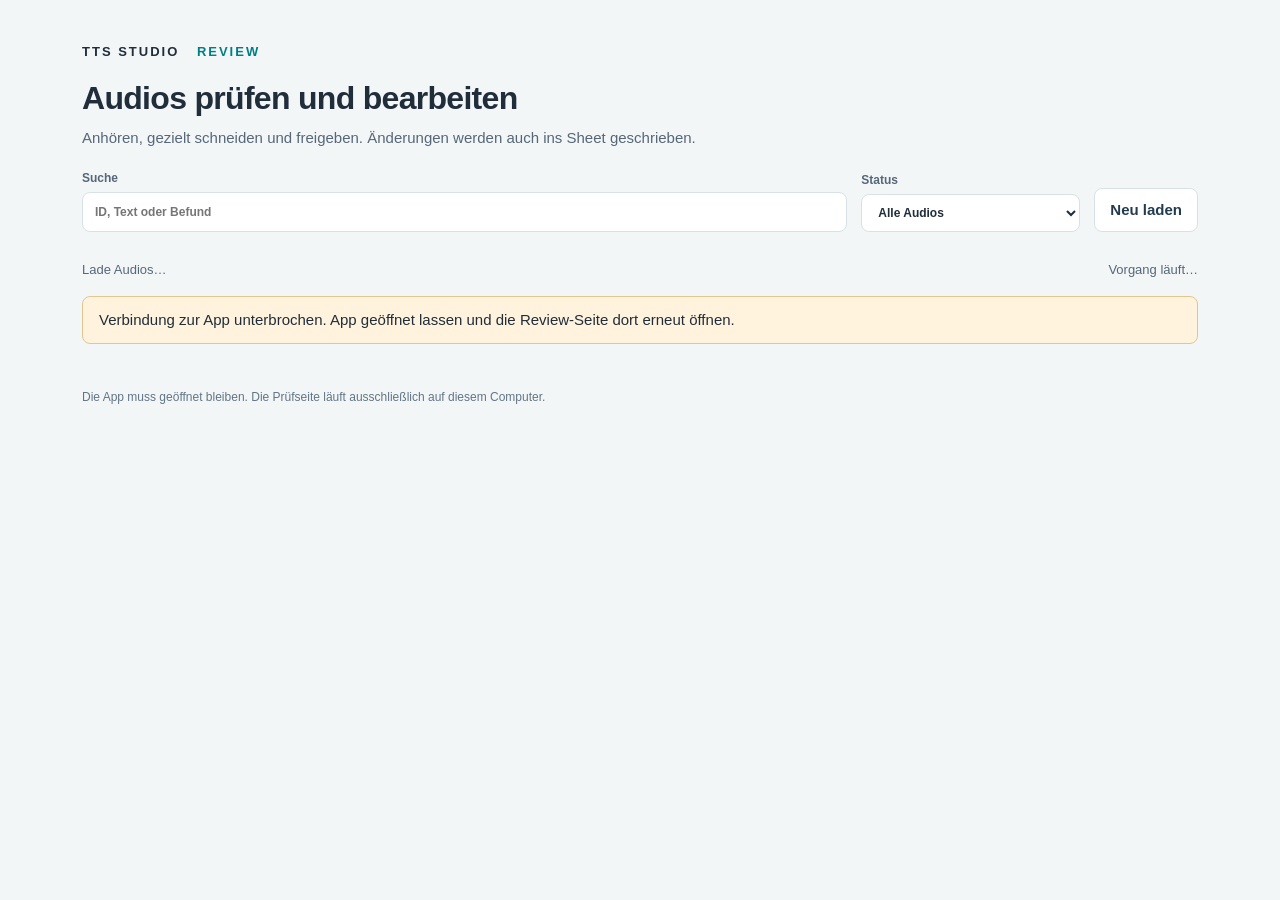
==== webui/review.html @ ef04a105 "Add interactive audio review with trimming, regeneration and recoverable sheet sync" ====
<!doctype html>
<html lang="de"><head><meta charset="utf-8"><meta name="viewport" content="width=device-width,initial-scale=1"><title>TTS Studio · Audio prüfen</title><link rel="stylesheet" href="review.css"><script defer src="review.js"></script></head>
<body><header><div class="brand">TTS STUDIO <span>REVIEW</span></div><h1>Audios prüfen und bearbeiten</h1><p>Anhören, gezielt schneiden und freigeben. Änderungen werden auch ins Sheet geschrieben.</p><div class="toolbar"><label>Suche<input id="search" type="search" placeholder="ID, Text oder Befund"></label><label>Status<select id="filter"><option value="all">Alle Audios</option><option value="review needed">Prüfung erforderlich</option><option value="passed">Freigegeben</option><option value="sync">Synchronisierung ausstehend</option></select></label><button id="reload">Neu laden</button></div></header>
<main><div class="summary"><span id="count">Lade Audios…</span><span id="job" role="status">Verbinde…</span></div><div id="notice" role="alert" hidden></div><div id="entries"></div></main><footer>Die App muss geöffnet bleiben. Die Prüfseite läuft ausschließlich auf diesem Computer.</footer></body></html>
---- webui/review.css ----
:root{font:15px/1.5 -apple-system,BlinkMacSystemFont,"Segoe UI",sans-serif;color:#202d3a;background:#f3f6f7;--accent:#007f83;--line:#d8e2e5}*{box-sizing:border-box}body{margin:0}header,main,footer{max-width:1180px;margin:auto;padding:28px 32px}header{padding-top:42px}h1{font-size:32px;letter-spacing:-.7px;margin:12px 0 4px}p{margin:5px 0 20px;color:#566778}.brand{font-size:13px;font-weight:800;letter-spacing:2px}.brand span{color:var(--accent);margin-left:12px}label{display:flex;flex-direction:column;gap:5px;font-size:12px;font-weight:650;color:#566778}.toolbar{display:flex;gap:14px;align-items:end}.toolbar label:first-child{flex:1}input,select,textarea,button{font:inherit}input,select,textarea{padding:10px 12px;border:1px solid var(--line);border-radius:8px;background:white;color:#202d3a;min-width:0}button{border:1px solid var(--line);background:white;border-radius:8px;padding:10px 15px;font-weight:600;cursor:pointer;color:#223b4e}button:hover:not(:disabled){border-color:var(--accent);color:var(--accent)}button.primary{background:var(--accent);border-color:var(--accent);color:white}button:disabled{opacity:.45;cursor:wait}button:focus-visible,input:focus-visible,select:focus-visible,summary:focus-visible{outline:3px solid #77cbcf;outline-offset:2px}main{padding-top:0}.summary{display:flex;justify-content:space-between;gap:16px;font-size:13px;color:#566778;margin:0 0 16px}#notice{background:#fff3dd;border:1px solid #e3c58f;border-radius:8px;padding:12px 16px;margin-bottom:16px;white-space:pre-wrap;overflow-wrap:anywhere}.card{background:white;border:1px solid var(--line);border-radius:15px;padding:24px;margin-bottom:20px;box-shadow:0 3px 12px #172a3a05}.card-head{display:flex;align-items:start;justify-content:space-between;gap:14px}.identity{font-size:13px;color:#526876;overflow-wrap:anywhere}.identity strong{color:#18394a;font-size:15px}.badge{font-size:12px;padding:5px 10px;border-radius:20px;white-space:nowrap;background:#fff2d4;color:#795119}.badge.passed{background:#e1f4ed;color:#176246}.text{font-size:20px;line-height:1.5;margin:16px 0;white-space:pre-wrap;overflow-wrap:anywhere}.reason{font-size:13px;color:#6b5360;white-space:pre-wrap;overflow-wrap:anywhere}audio{width:100%;margin:16px 0 8px}.actions{display:flex;flex-wrap:wrap;gap:10px;align-items:end;margin-top:16px}.actions label{flex:1;min-width:180px}.actions .model{flex:0 1 240px}.sync{background:#fff3dd;padding:12px;border-radius:8px;margin-top:12px;font-size:13px;overflow-wrap:anywhere}.sync button{margin-top:8px}details{border-top:1px solid #e6ecee;margin-top:20px;padding-top:14px}summary{cursor:pointer;font-size:14px;font-weight:650;color:#35566a}.editor{padding-top:14px}.editor p{font-size:13px;margin-bottom:12px}.editor canvas{width:100%;height:110px;background:#f4f8f8;border-radius:8px;margin-top:12px;display:block}.ranges{display:grid;grid-template-columns:1fr 1fr;gap:18px;margin-top:12px}.ranges input[type=range]{padding:0;width:100%;accent-color:var(--accent)}.ranges input[type=number]{width:100%}.checks{display:grid;gap:7px;margin-top:12px;font-size:13px}.check{padding:8px 10px;background:#f4f7f8;border-radius:6px;overflow-wrap:anywhere}.check.error,.check.failed{background:#fff0ee}.muted,.wave-status{font-size:12px;color:#627586}.empty{text-align:center;padding:60px 20px;background:white;border:1px dashed var(--line);border-radius:12px}footer{font-size:12px;color:#627586;padding-top:0}@media(max-width:650px){header,main,footer{padding-left:16px;padding-right:16px}h1{font-size:25px}.toolbar{flex-wrap:wrap}.toolbar label:first-child{flex-basis:100%}.card{padding:17px}.actions button{flex-grow:1}.card-head{flex-wrap:wrap}.summary{flex-direction:column;gap:4px}}
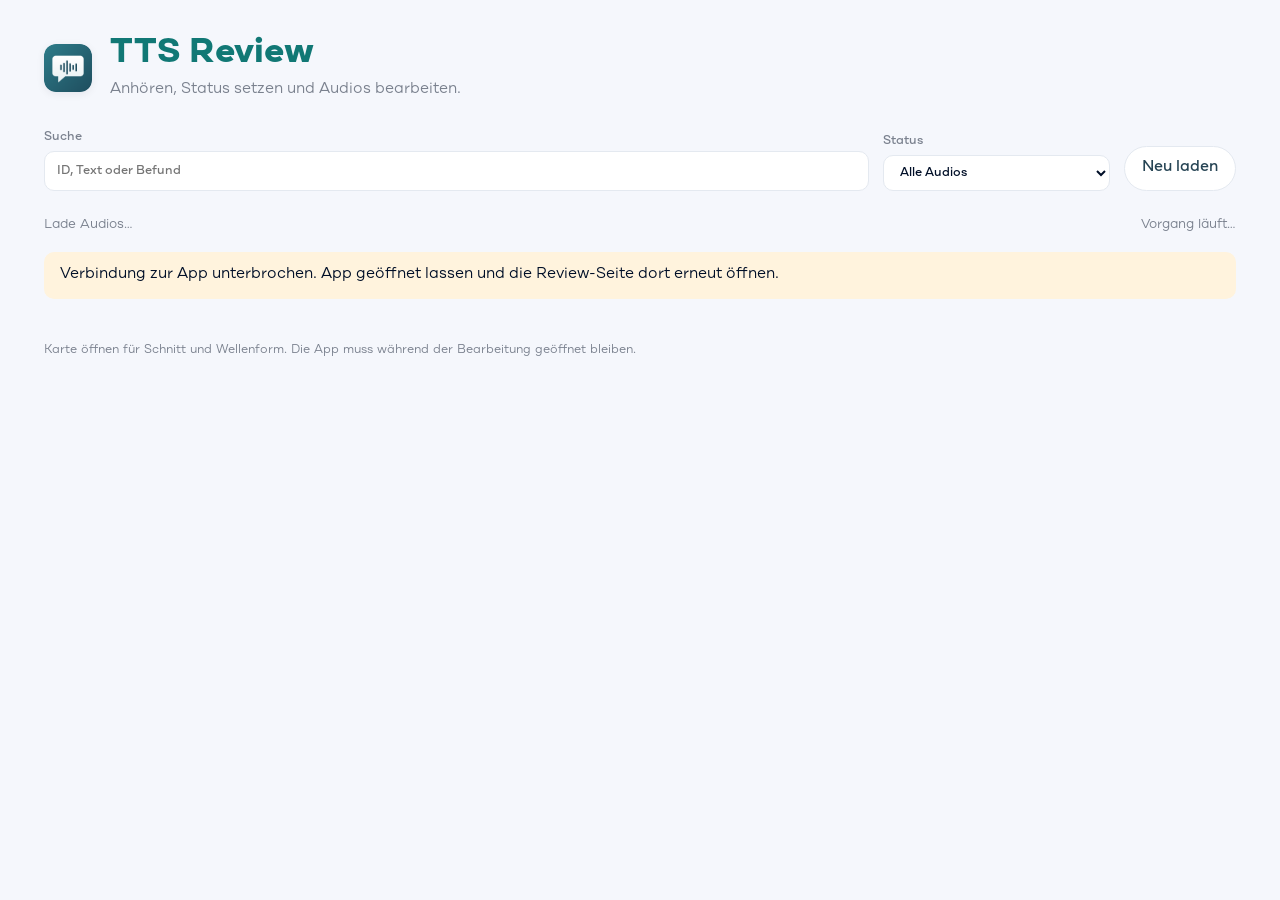
==== commit 442cc72f: "Restore three-column audio review with expanded editor and inline statuses" ====
--- a/webui/review.html
+++ b/webui/review.html
@@ -1,4 +1,31 @@
 <!doctype html>
-<html lang="de"><head><meta charset="utf-8"><meta name="viewport" content="width=device-width,initial-scale=1"><title>TTS Studio · Audio prüfen</title><link rel="stylesheet" href="review.css"><script defer src="review.js"></script></head>
-<body><header><div class="brand">TTS STUDIO <span>REVIEW</span></div><h1>Audios prüfen und bearbeiten</h1><p>Anhören, gezielt schneiden und freigeben. Änderungen werden auch ins Sheet geschrieben.</p><div class="toolbar"><label>Suche<input id="search" type="search" placeholder="ID, Text oder Befund"></label><label>Status<select id="filter"><option value="all">Alle Audios</option><option value="review needed">Prüfung erforderlich</option><option value="passed">Freigegeben</option><option value="sync">Synchronisierung ausstehend</option></select></label><button id="reload">Neu laden</button></div></header>
-<main><div class="summary"><span id="count">Lade Audios…</span><span id="job" role="status">Verbinde…</span></div><div id="notice" role="alert" hidden></div><div id="entries"></div></main><footer>Die App muss geöffnet bleiben. Die Prüfseite läuft ausschließlich auf diesem Computer.</footer></body></html>
+<html lang="de">
+<head>
+  <meta charset="utf-8">
+  <meta name="viewport" content="width=device-width,initial-scale=1">
+  <title>TTS Review</title>
+  <link rel="stylesheet" href="review.css">
+  <script defer src="review.js"></script>
+</head>
+<body>
+  <header>
+    <div class="heading"><img src="assets/brand/app-icon.png" alt=""><div><h1>TTS Review</h1><p>Anhören, Status setzen und Audios bearbeiten.</p></div></div>
+    <div class="toolbar">
+      <label class="search-label">Suche<input id="search" type="search" placeholder="ID, Text oder Befund"></label>
+      <label>Status<select id="filter"><option value="all">Alle Audios</option><option value="passed">Passed</option><option value="review needed">Review needed</option><option value="regenerate">Regenerate</option><option value="sync">Synchronisierung ausstehend</option></select></label>
+      <button id="reload">Neu laden</button>
+    </div>
+  </header>
+  <main>
+    <div class="summary"><span id="count">Lade Audios…</span><span id="job" role="status">Verbinde…</span></div>
+    <div id="notice" role="status" hidden></div>
+    <div id="entries" class="grid"></div>
+  </main>
+  <dialog id="detail" aria-labelledby="detail-title">
+    <div class="dialog-bar"><span>Audio bearbeiten</span><button id="close-detail" aria-label="Vergrößerte Ansicht schließen">Schließen ✕</button></div>
+    <div id="detail-notice" role="status" hidden></div>
+    <div id="detail-content"></div>
+  </dialog>
+  <footer>Karte öffnen für Schnitt und Wellenform. Die App muss während der Bearbeitung geöffnet bleiben.</footer>
+</body>
+</html>
--- a/webui/review.css
+++ b/webui/review.css
@@ -1 +1,73 @@
-:root{font:15px/1.5 -apple-system,BlinkMacSystemFont,"Segoe UI",sans-serif;color:#202d3a;background:#f3f6f7;--accent:#007f83;--line:#d8e2e5}*{box-sizing:border-box}body{margin:0}header,main,footer{max-width:1180px;margin:auto;padding:28px 32px}header{padding-top:42px}h1{font-size:32px;letter-spacing:-.7px;margin:12px 0 4px}p{margin:5px 0 20px;color:#566778}.brand{font-size:13px;font-weight:800;letter-spacing:2px}.brand span{color:var(--accent);margin-left:12px}label{display:flex;flex-direction:column;gap:5px;font-size:12px;font-weight:650;color:#566778}.toolbar{display:flex;gap:14px;align-items:end}.toolbar label:first-child{flex:1}input,select,textarea,button{font:inherit}input,select,textarea{padding:10px 12px;border:1px solid var(--line);border-radius:8px;background:white;color:#202d3a;min-width:0}button{border:1px solid var(--line);background:white;border-radius:8px;padding:10px 15px;font-weight:600;cursor:pointer;color:#223b4e}button:hover:not(:disabled){border-color:var(--accent);color:var(--accent)}button.primary{background:var(--accent);border-color:var(--accent);color:white}button:disabled{opacity:.45;cursor:wait}button:focus-visible,input:focus-visible,select:focus-visible,summary:focus-visible{outline:3px solid #77cbcf;outline-offset:2px}main{padding-top:0}.summary{display:flex;justify-content:space-between;gap:16px;font-size:13px;color:#566778;margin:0 0 16px}#notice{background:#fff3dd;border:1px solid #e3c58f;border-radius:8px;padding:12px 16px;margin-bottom:16px;white-space:pre-wrap;overflow-wrap:anywhere}.card{background:white;border:1px solid var(--line);border-radius:15px;padding:24px;margin-bottom:20px;box-shadow:0 3px 12px #172a3a05}.card-head{display:flex;align-items:start;justify-content:space-between;gap:14px}.identity{font-size:13px;color:#526876;overflow-wrap:anywhere}.identity strong{color:#18394a;font-size:15px}.badge{font-size:12px;padding:5px 10px;border-radius:20px;white-space:nowrap;background:#fff2d4;color:#795119}.badge.passed{background:#e1f4ed;color:#176246}.text{font-size:20px;line-height:1.5;margin:16px 0;white-space:pre-wrap;overflow-wrap:anywhere}.reason{font-size:13px;color:#6b5360;white-space:pre-wrap;overflow-wrap:anywhere}audio{width:100%;margin:16px 0 8px}.actions{display:flex;flex-wrap:wrap;gap:10px;align-items:end;margin-top:16px}.actions label{flex:1;min-width:180px}.actions .model{flex:0 1 240px}.sync{background:#fff3dd;padding:12px;border-radius:8px;margin-top:12px;font-size:13px;overflow-wrap:anywhere}.sync button{margin-top:8px}details{border-top:1px solid #e6ecee;margin-top:20px;padding-top:14px}summary{cursor:pointer;font-size:14px;font-weight:650;color:#35566a}.editor{padding-top:14px}.editor p{font-size:13px;margin-bottom:12px}.editor canvas{width:100%;height:110px;background:#f4f8f8;border-radius:8px;margin-top:12px;display:block}.ranges{display:grid;grid-template-columns:1fr 1fr;gap:18px;margin-top:12px}.ranges input[type=range]{padding:0;width:100%;accent-color:var(--accent)}.ranges input[type=number]{width:100%}.checks{display:grid;gap:7px;margin-top:12px;font-size:13px}.check{padding:8px 10px;background:#f4f7f8;border-radius:6px;overflow-wrap:anywhere}.check.error,.check.failed{background:#fff0ee}.muted,.wave-status{font-size:12px;color:#627586}.empty{text-align:center;padding:60px 20px;background:white;border:1px dashed var(--line);border-radius:12px}footer{font-size:12px;color:#627586;padding-top:0}@media(max-width:650px){header,main,footer{padding-left:16px;padding-right:16px}h1{font-size:25px}.toolbar{flex-wrap:wrap}.toolbar label:first-child{flex-basis:100%}.card{padding:17px}.actions button{flex-grow:1}.card-head{flex-wrap:wrap}.summary{flex-direction:column;gap:4px}}
+@font-face { font-family: Cardium; src: url('assets/fonts/CardiumARegular.woff2') format('woff2'); font-weight: 400; }
+@font-face { font-family: Cardium; src: url('assets/fonts/CardiumAMedium.woff2') format('woff2'); font-weight: 500 600; }
+@font-face { font-family: Cardium; src: url('assets/fonts/CardiumABold.woff2') format('woff2'); font-weight: 700 900; }
+:root { font: 15px/1.5 Cardium, -apple-system, sans-serif; color: #000f28; background: #f5f7fc; --accent: #117875; --line: #e4e9f0; --muted: #7a818e; }
+* { box-sizing: border-box; }
+body { margin: 0; }
+body:has(dialog[open]) { overflow: hidden; }
+header, main, footer { max-width: 1600px; margin: auto; padding: 24px 44px; }
+header { padding-top: 34px; }
+.heading { display: flex; gap: 18px; align-items: center; }
+.heading img { width: 48px; height: 48px; border-radius: 12px; box-shadow: 0 2px 8px #000f2812; }
+h1 { font-size: 34px; line-height: 1.15; color: var(--accent); margin: 0 0 6px; }
+h2 { margin: 12px 0; font-size: 25px; overflow-wrap: anywhere; }
+p { margin: 4px 0 16px; color: var(--muted); }
+.heading p { margin: 0; }
+label { display: flex; flex-direction: column; gap: 5px; font-size: 12px; font-weight: 600; color: var(--muted); }
+.toolbar { display: flex; gap: 14px; align-items: end; margin-top: 26px; }
+.search-label { flex: 1; }
+input, select, button { font: inherit; }
+input, select { padding: 10px 12px; border: 1px solid var(--line); border-radius: 10px; background: white; color: #000f28; min-width: 0; }
+button { border: 1px solid var(--line); border-radius: 999px; background: white; color: #264454; padding: 10px 17px; font-weight: 600; cursor: pointer; }
+button:hover:not(:disabled) { color: var(--accent); border-color: var(--accent); }
+button.primary { background: var(--accent); color: white; border-color: var(--accent); }
+button:disabled, select:disabled, input:disabled { opacity: .5; cursor: wait; }
+button:focus-visible, input:focus-visible, select:focus-visible, summary:focus-visible { outline: 3px solid #77cbcf; outline-offset: 3px; }
+main { padding-top: 0; }
+.summary { display: flex; justify-content: space-between; gap: 16px; color: var(--muted); font-size: 13px; margin-bottom: 18px; }
+#notice, #detail-notice { padding: 12px 16px; border-radius: 10px; background: #fff3dd; margin-bottom: 18px; white-space: pre-wrap; overflow-wrap: anywhere; }
+.grid { display: grid; grid-template-columns: repeat(3, minmax(0, 1fr)); gap: 20px; align-items: stretch; }
+.card { display: flex; flex-direction: column; min-width: 0; padding: 22px; border: 1px solid var(--line); border-radius: 16px; background: white; box-shadow: 0 2px 8px #000f2812; cursor: pointer; transition: box-shadow .16s, transform .16s; }
+.card:hover { box-shadow: 0 6px 18px #000f281a; transform: translateY(-2px); }
+.card-head { display: flex; justify-content: space-between; align-items: start; gap: 10px; }
+.identity { font-weight: 700; font-size: 17px; overflow-wrap: anywhere; min-width: 0; }
+.badge { flex: none; font-size: 11px; padding: 4px 9px; border-radius: 99px; background: #fff1dc; color: #a05c0d; }
+.badge.passed { color: #277553; background: #e5f4ec; }
+.badge.regenerate { color: #6452a4; background: #eeebfa; }
+.text { margin: 14px 0 8px; font-size: 17px; white-space: pre-wrap; overflow-wrap: anywhere; }
+.card .text { display: -webkit-box; -webkit-line-clamp: 3; -webkit-box-orient: vertical; overflow: hidden; }
+.meta, .muted, .wave-status { font-size: 12px; color: var(--muted); overflow-wrap: anywhere; }
+.card .meta { white-space: nowrap; overflow: hidden; text-overflow: ellipsis; }
+.card-bottom { margin-top: auto; padding-top: 14px; }
+audio { display: block; width: 100%; height: 42px; margin: 10px 0 16px; border-radius: 10px; }
+.card-actions { display: flex; gap: 10px; align-items: end; }
+.card-actions label { flex: 1; min-width: 0; }
+.card-actions select { width: 100%; }
+.card-actions button { padding: 10px 13px; font-size: 12px; }
+.sync { background: #fff3dd; padding: 12px; border-radius: 10px; margin: 12px 0; font-size: 12px; overflow-wrap: anywhere; }
+.sync button { margin-top: 8px; font-size: 12px; }
+.reason { color: #a05c0d; font-size: 13px; overflow-wrap: anywhere; white-space: pre-wrap; }
+.empty { grid-column: 1 / -1; text-align: center; padding: 60px 20px; color: var(--muted); }
+footer { font-size: 12px; color: var(--muted); padding-top: 0; }
+dialog { width: min(960px, calc(100% - 40px)); max-height: calc(100dvh - 48px); padding: 26px 30px; border: 0; border-radius: 20px; color: #000f28; box-shadow: 0 24px 80px #000f2833; }
+dialog::backdrop { background: #000f2866; backdrop-filter: blur(4px); }
+.dialog-bar { display: flex; justify-content: space-between; align-items: center; gap: 16px; padding-bottom: 18px; color: var(--muted); font-size: 13px; }
+.dialog-bar button { font-size: 12px; }
+.detail-top { display: flex; gap: 18px; align-items: center; flex-wrap: wrap; }
+.detail-top label { margin-left: auto; min-width: 180px; }
+.actions { display: flex; flex-wrap: wrap; gap: 10px; align-items: end; margin-top: 16px; }
+.actions label { flex: 1; min-width: 180px; }
+.editor { border-top: 1px solid var(--line); margin-top: 24px; padding-top: 20px; }
+.editor h3 { margin: 0 0 6px; font-size: 18px; }
+.editor p { font-size: 13px; }
+.editor canvas { display: block; width: 100%; height: 180px; margin: 16px 0 8px; background: #ecf1f4; border-radius: 12px; touch-action: none; cursor: ew-resize; }
+.ranges { display: grid; grid-template-columns: 1fr 1fr; gap: 22px; margin-top: 16px; }
+.ranges input[type=range] { width: 100%; accent-color: var(--accent); padding: 0; }
+.ranges input[type=number] { width: 100%; }
+details { margin-top: 24px; border-top: 1px solid var(--line); padding-top: 16px; }
+summary { cursor: pointer; font-size: 14px; font-weight: 600; color: #35566a; }
+.checks { display: grid; gap: 8px; margin-top: 12px; font-size: 13px; }
+.check { padding: 10px; background: #f5f7fc; border-radius: 8px; overflow-wrap: anywhere; }
+.check.error, .check.failed { background: #fff0ee; }
+@media (max-width: 1000px) { .grid { grid-template-columns: repeat(2, minmax(0, 1fr)); } header, main, footer { padding-left: 24px; padding-right: 24px; } }
+@media (max-width: 640px) { .grid { grid-template-columns: 1fr; } header, main, footer { padding-left: 16px; padding-right: 16px; } h1 { font-size: 28px; } .toolbar { flex-wrap: wrap; } .search-label { flex-basis: 100%; } .summary { flex-direction: column; gap: 4px; } dialog { padding: 20px; width: calc(100% - 20px); } .detail-top label { margin-left: 0; width: 100%; } .actions button { flex-grow: 1; } }
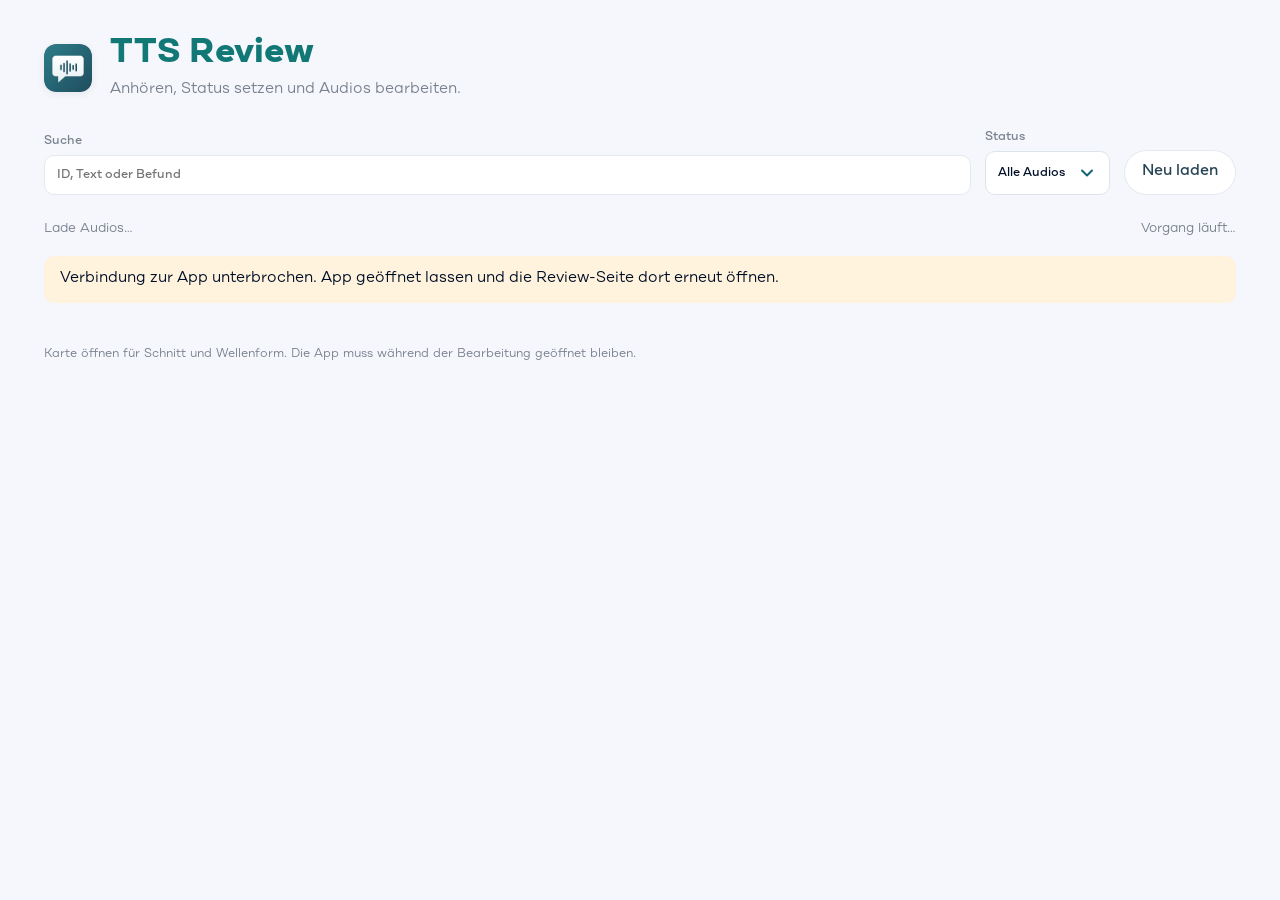
==== commit e14e5002: "Share TTS model across projects and improve selection menus" ====
--- a/webui/review.html
+++ b/webui/review.html
@@ -5,14 +5,16 @@
   <meta name="viewport" content="width=device-width,initial-scale=1">
   <title>TTS Review</title>
   <link rel="stylesheet" href="review.css">
+  <link rel="stylesheet" href="select.css">
+  <script defer src="select.js"></script>
   <script defer src="review.js"></script>
 </head>
 <body>
   <header>
-    <div class="heading"><img src="assets/brand/app-icon.png" alt=""><div><h1>TTS Review</h1><p>Anhören, Status setzen und Audios bearbeiten.</p></div></div>
+    <div class="heading"><img src="assets/brand/app-icon.png" alt=""><div><h1>TTS Review</h1><p id="project-name">Anhören, Status setzen und Audios bearbeiten.</p></div></div>
     <div class="toolbar">
       <label class="search-label">Suche<input id="search" type="search" placeholder="ID, Text oder Befund"></label>
-      <label>Status<select id="filter"><option value="all">Alle Audios</option><option value="passed">Passed</option><option value="review needed">Review needed</option><option value="regenerate">Regenerate</option><option value="sync">Synchronisierung ausstehend</option></select></label>
+      <label>Status<select id="filter" aria-label="Status filtern"><option value="all">Alle Audios</option><option value="passed">Passed</option><option value="review needed">Review needed</option><option value="regenerate">Regenerate</option><option value="sync">Synchronisierung ausstehend</option></select></label>
       <button id="reload">Neu laden</button>
     </div>
   </header>
--- a/webui/select.css
+++ b/webui/select.css
@@ -0,0 +1,26 @@
+/* Shared Caretable selection menus for the app and its review page. */
+.studio-select-host{display:block;min-width:0;position:relative}
+.studio-select-host.field,.studio-select-host.stack{padding:0}
+.studio-select-host select[hidden]{display:none!important}
+.studio-select-trigger{display:flex;align-items:center;gap:12px;width:100%;min-width:0;min-height:44px;
+  padding:10px 12px;margin:0;border:1px solid #dde5ea;border-radius:10px;background:#fff;color:#000f28;
+  font:inherit;text-align:left;cursor:pointer;box-shadow:none;white-space:normal;transition:background .15s,border-color .15s}
+.field>.studio-select-trigger,.stack>.studio-select-trigger{height:100%;min-height:52px;padding:8px 16px;background:var(--inset,#ecf1f4);border:1px solid transparent}
+.studio-select-trigger:hover:not(:disabled){background:#e3efef;border-color:#9fbfc3}
+.studio-select-trigger:focus-visible,.studio-select-trigger[aria-expanded=true]{outline:2px solid #64b4b4;outline-offset:2px}
+.studio-select-trigger:disabled{opacity:.5;cursor:default}
+.studio-select-text{flex:1;min-width:0}
+.studio-select-caption{display:block;font-size:12.5px;line-height:1.3;color:#7a818e;margin-bottom:2px}
+.studio-select-value{display:block;overflow:hidden;text-overflow:ellipsis;white-space:nowrap;font-family:var(--ct_font_medium,inherit)}
+.studio-select-arrow{width:20px;height:20px;flex:none;fill:none;stroke:#116378;stroke-width:2;stroke-linecap:round;stroke-linejoin:round;pointer-events:none;transition:transform .15s}
+.studio-select-trigger[aria-expanded=true] .studio-select-arrow{transform:rotate(180deg)}
+.studio-select-menu{position:fixed;z-index:10000;box-sizing:border-box;padding:6px;overflow:auto;overscroll-behavior:contain;
+  border:1px solid #d6e3e8;border-radius:12px;background:#fff;color:#000f28;box-shadow:0 10px 30px #000f282b;
+  font-family:inherit;font-size:15px;line-height:1.4;scrollbar-width:thin;scrollbar-color:#9fbdc7 transparent}
+.studio-select-option{display:flex;align-items:center;justify-content:space-between;gap:14px;min-height:42px;padding:10px 12px;
+  border-radius:7px;cursor:pointer;overflow-wrap:anywhere}
+.studio-select-option[aria-selected=true]{color:#0c5f5c;background:#e7f3f1;font-weight:600}
+.studio-select-option.active{background:#d7eeeb;box-shadow:inset 0 0 0 1px #91c8c2}
+.studio-select-option[aria-disabled=true]{opacity:.45;cursor:default}
+.studio-select-check{flex:none;width:18px;text-align:center;color:#117875}
+.studio-select-sr{position:absolute;width:1px;height:1px;padding:0;overflow:hidden;clip:rect(0,0,0,0);white-space:nowrap}
